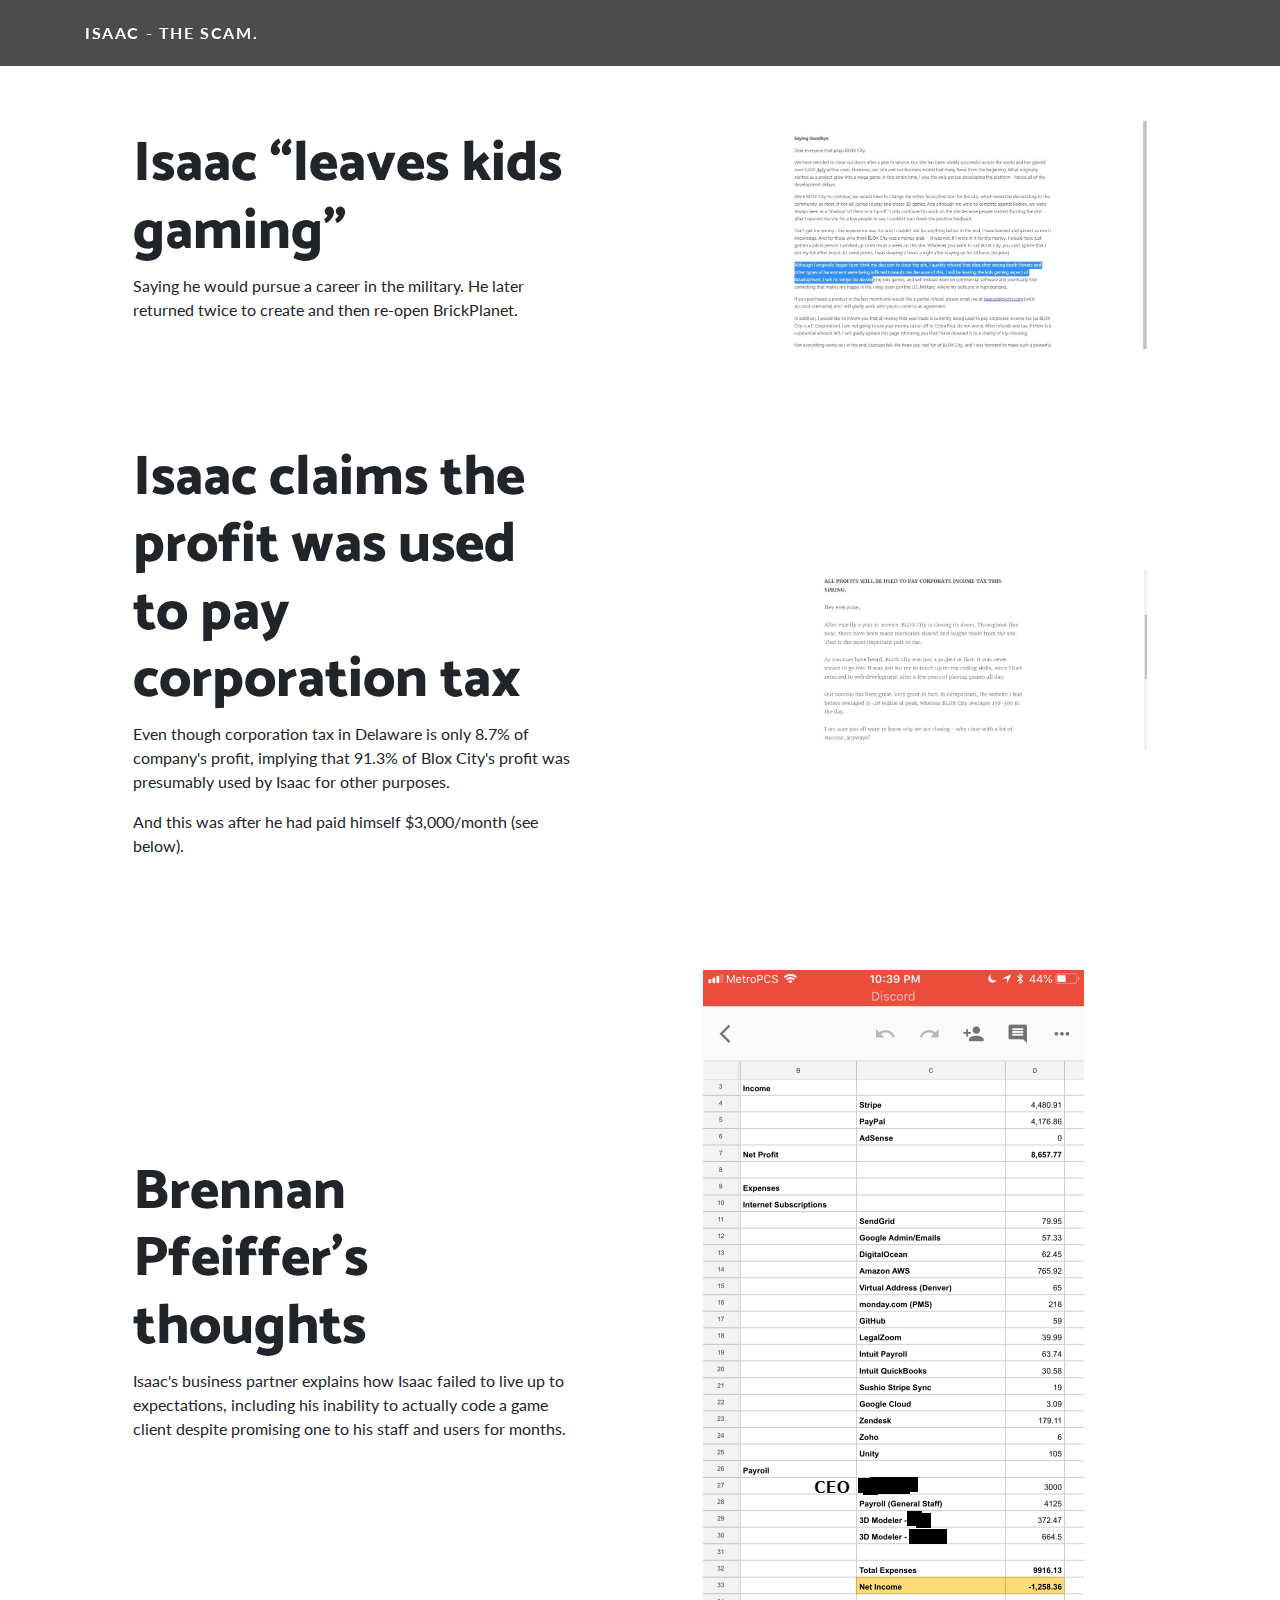
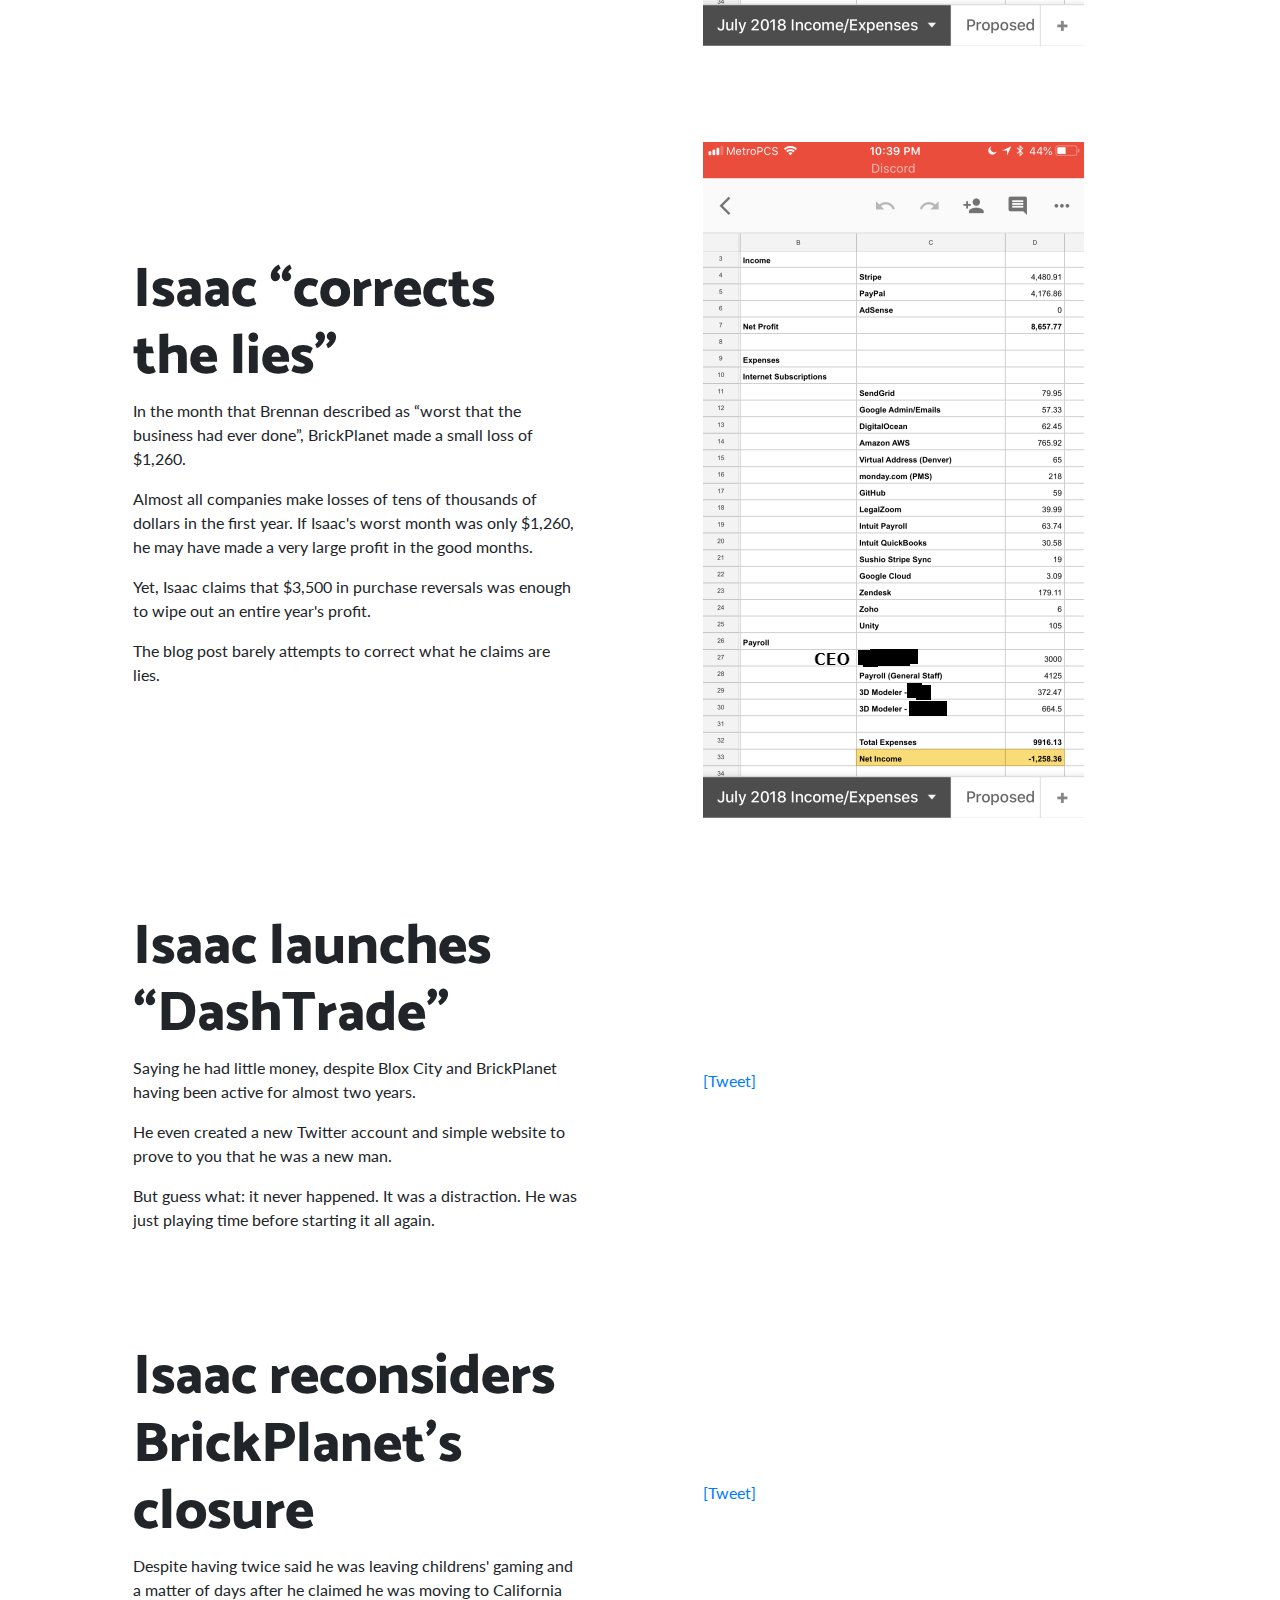
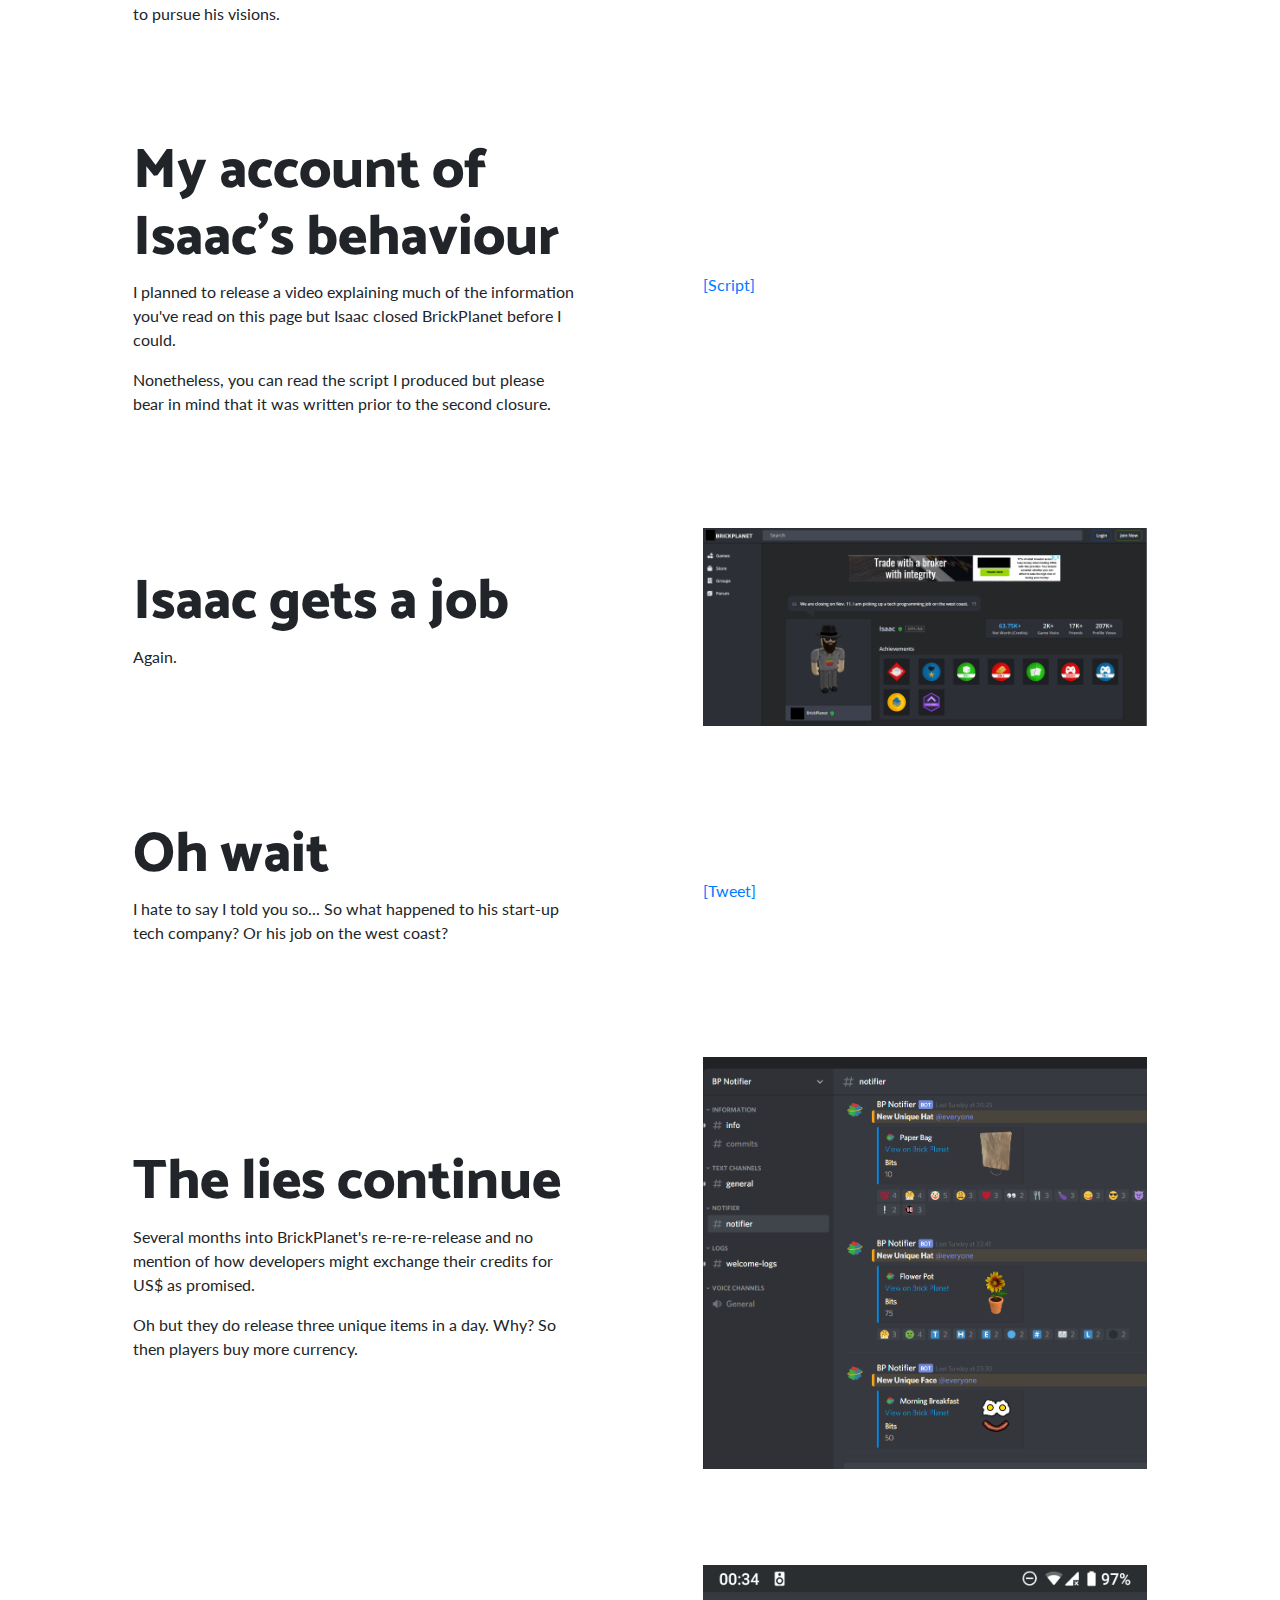
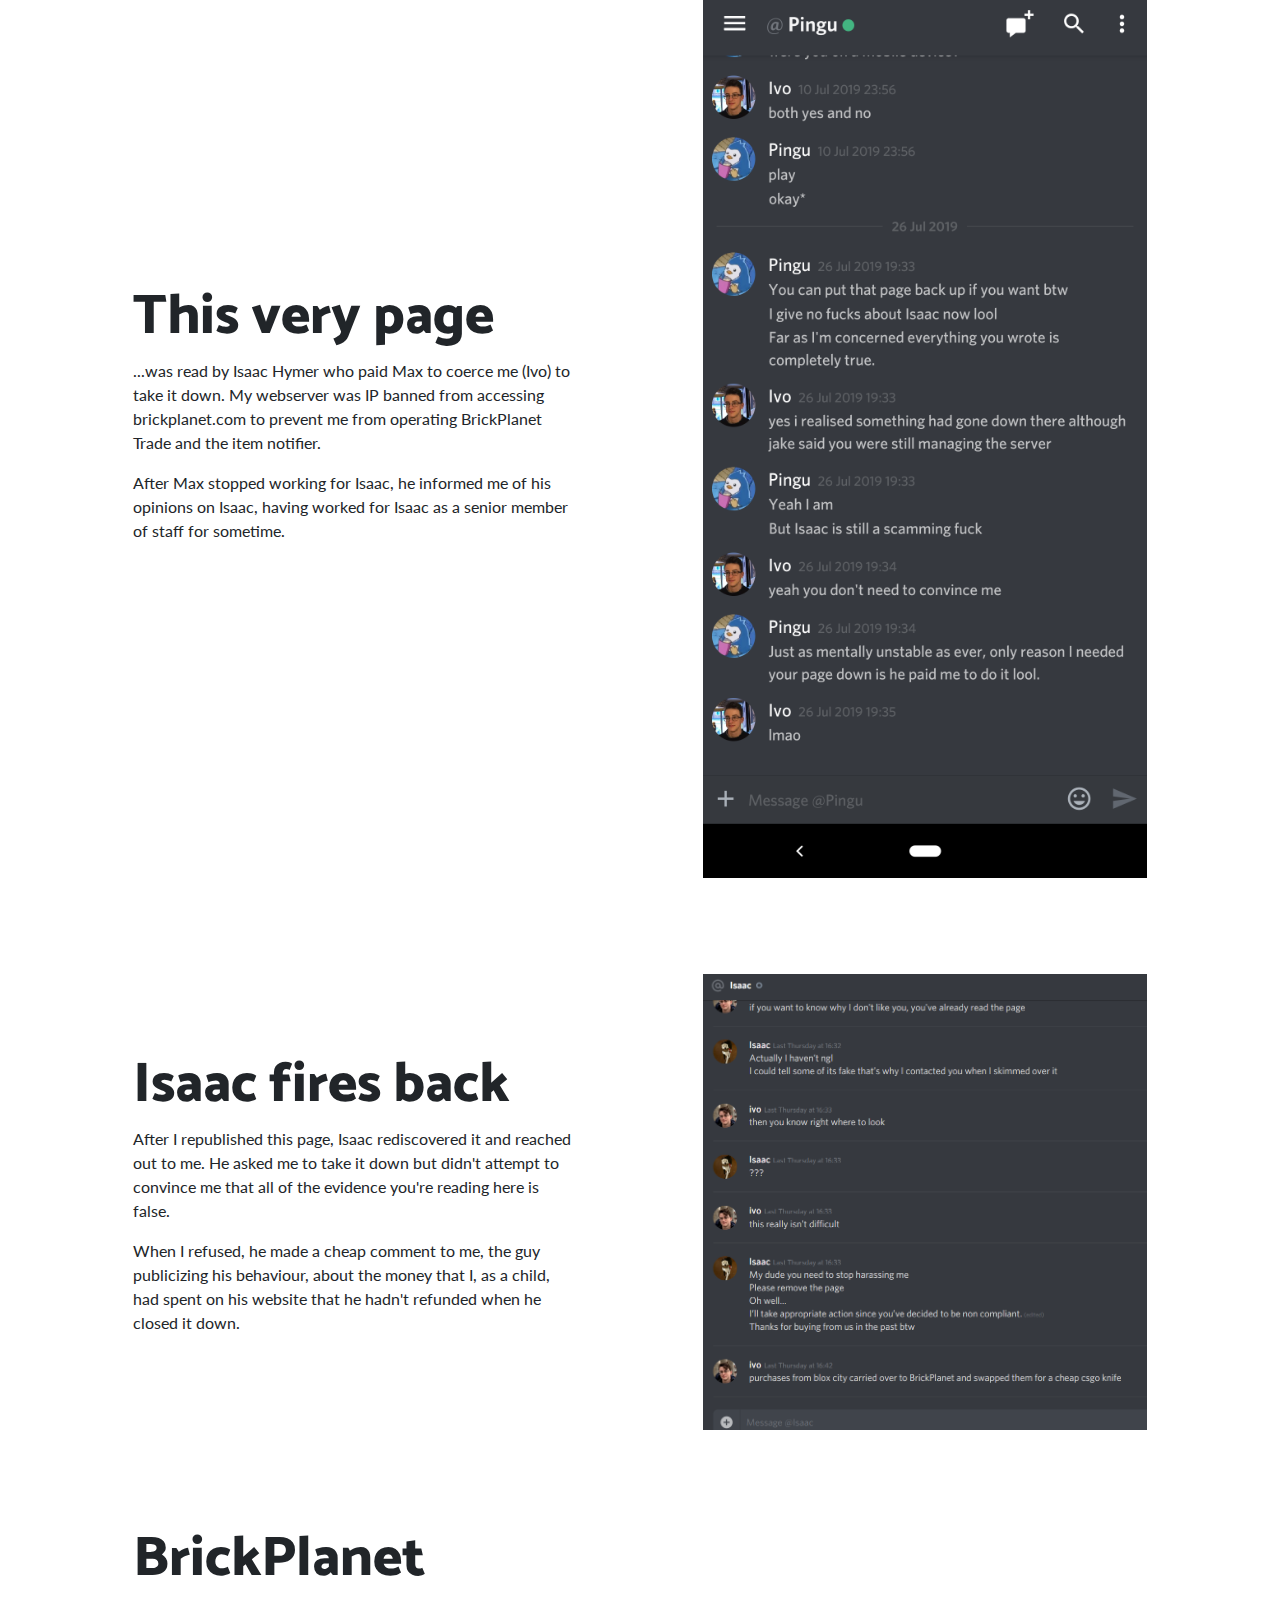
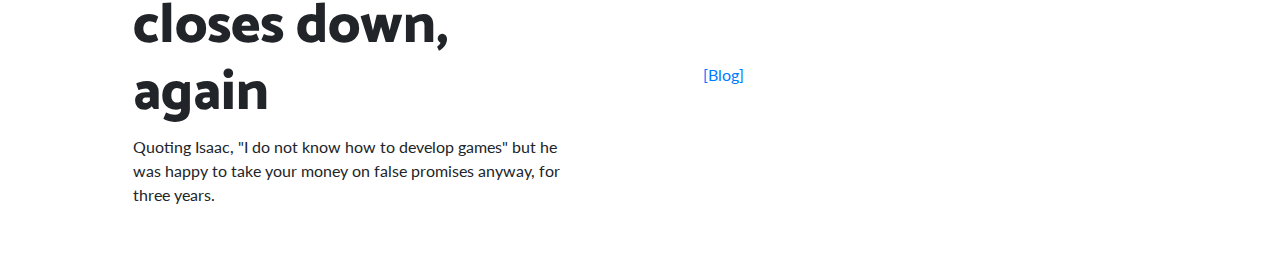
==== index.html @ a41103f8 "init" ====
<!DOCTYPE html>
<html lang="en">

  <head>

    <meta charset="utf-8">
    <meta name="viewport" content="width=device-width, initial-scale=1, shrink-to-fit=no">
    <meta name="description" content="">
    <meta name="author" content="">
    
    <meta name="description" content="Just some of the reasons why you shouldn't trust Isaac Hymer.">
    
    <meta name="og:site_name" content="Isaac Hymer">
    <meta name="og:title" content="The scam.">
    <meta name="og:image" content="https://pbs.twimg.com/media/DkL_S2eXsAEQaUM.png">
    <meta name="og:description" content="Just some of the reasons why you shouldn't trust Isaac Hymer.">
    
    <meta name="theme-color" content="#FFFFFF">

    <title>Isaac - the scam.</title>

    <!-- Bootstrap core CSS -->
    <link href="vendor/bootstrap/css/bootstrap.min.css" rel="stylesheet">

    <!-- Custom fonts for this template -->
    <link href="https://fonts.googleapis.com/css?family=Catamaran:100,200,300,400,500,600,700,800,900" rel="stylesheet">
    <link href="https://fonts.googleapis.com/css?family=Lato:100,100i,300,300i,400,400i,700,700i,900,900i" rel="stylesheet">

    <!-- Custom styles for this template -->
    <link href="css/one-page-wonder.min.css" rel="stylesheet">

  </head>

  <body>

    <!-- Navigation -->
    <nav class="navbar navbar-expand-lg navbar-dark navbar-custom fixed-top">
      <div class="container">
        <a class="navbar-brand" style="color:white">Isaac - the scam.</a>
        <button class="navbar-toggler" type="button" data-toggle="collapse" data-target="#navbarResponsive" aria-controls="navbarResponsive" aria-expanded="false" aria-label="Toggle navigation">
          <span class="navbar-toggler-icon"></span>
        </button>
        <div class="collapse navbar-collapse" id="navbarResponsive">
        </div>
      </div>
    </nav>

    <section>
      <div class="container">
        <div class="row align-items-center">
            <br><br><br>
        </div>
      </div>
      
      <div class="container">
        <div class="row align-items-center">
          <div class="col-lg-6 order-lg-2">
            <div class="p-5">
              <a target="_blank" href="images/isaacleavesgaming.jpg"><img class="img-fluid" src="images/isaacleavesgaming.jpg" alt=""></a>
            </div>
          </div>
          <div class="col-lg-6 order-lg-1">
            <div class="p-5">
              <h2 class="display-4">Isaac “leaves kids gaming”</h2>
              <p>Saying he would pursue a career in the military. He later returned twice to create and then re-open BrickPlanet.</p>
            </div>
          </div>
        </div>
      </div>
      
      <div class="container">
        <div class="row align-items-center">
          <div class="col-lg-6 order-lg-2">
            <div class="p-5">
              <a target="_blank" href="images/profitsgottotax.jpg"><img class="img-fluid" src="images/profitsgottotax.jpg" alt=""></a>
            </div>
          </div>
          <div class="col-lg-6 order-lg-1">
            <div class="p-5">
              <h2 class="display-4">Isaac claims the profit was used to pay corporation tax</h2>
		<p>Even though corporation tax in Delaware is only 8.7% of company's profit, implying that 91.3% of Blox City's profit was presumably used by Isaac for other purposes.</p>
		<p>And this was after he had paid himself $3,000/month (see below).</p>
            </div>
          </div>
        </div>
      </div>
      
      <div class="container">
        <div class="row align-items-center">
          <div class="col-lg-6 order-lg-2">
            <div class="p-5">
              <a target="_blank" href="brennanpfeifferthoughts.html"><img class="img-fluid" src="images/image1.png" alt=""></a>
            </div>
          </div>
          <div class="col-lg-6 order-lg-1">
            <div class="p-5">
              <h2 class="display-4">Brennan Pfeiffer's thoughts</h2>
              <p>Isaac's business partner explains how Isaac failed to live up to expectations, including his inability to actually code a game client despite promising one to his staff and users for months.</p>
            </div>
          </div>
        </div>
      </div>
      
      <div class="container">
        <div class="row align-items-center">
          <div class="col-lg-6 order-lg-2">
            <div class="p-5">
              <a target="_blank" href="resources/isaaccorrectslies.html"><img class="img-fluid" src="images/image1.png" alt=""></a>
            </div>
          </div>
          <div class="col-lg-6 order-lg-1">
            <div class="p-5">
              <h2 class="display-4">Isaac “corrects the lies”</h2>
              <p>In the month that Brennan described as “worst that the business had ever done”, BrickPlanet made a small loss of $1,260.</p>
              <p>Almost all companies make losses of tens of thousands of dollars in the first year. If Isaac's worst month was only $1,260, he may have made a very large profit in the good months.</p>
              <p>Yet, Isaac claims that $3,500 in purchase reversals was enough to wipe out an entire year's profit.</p>
              <p>The blog post barely attempts to correct what he claims are lies.</p>
            </div>
          </div>
        </div>
      </div>
      
      <div class="container">
        <div class="row align-items-center">
          <div class="col-lg-6 order-lg-2">
            <div class="p-5">
	      <a target="_blank" href="resources/isaactwitter.html">[Tweet]</a>
            </div>
          </div>
          <div class="col-lg-6 order-lg-1">
            <div class="p-5">
              <h2 class="display-4">Isaac launches “DashTrade”</h2>
              <p>Saying he had little money, despite Blox City and BrickPlanet having been active for almost two years.</p>
	      <p>He even created a new Twitter account and simple website to prove to you that he was a new man.</p>
	      <p>But guess what: it never happened. It was a distraction. He was just playing time before starting it all again.</p>
            </div>
          </div>
        </div>
      </div>
      
      <div class="container">
        <div class="row align-items-center">
          <div class="col-lg-6 order-lg-2">
            <div class="p-5">
	     <a target="_blank" href="resources/reconsideringbrickplanet.html">[Tweet]</a>
            </div>
          </div>
          <div class="col-lg-6 order-lg-1">
            <div class="p-5">
              <h2 class="display-4">Isaac reconsiders BrickPlanet's closure</h2>
              <p>Despite having twice said he was leaving childrens' gaming and a matter of days after he claimed he was moving to California to pursue his visions.</p>
            </div>
          </div>
        </div>
      </div>
      
      <div class="container">
        <div class="row align-items-center">
          <div class="col-lg-6 order-lg-2">
            <div class="p-5">
              <a target="_blank" href="resources/script.html">[Script]</a>
            </div>
          </div>
          <div class="col-lg-6 order-lg-1">
            <div class="p-5">
              <h2 class="display-4">My account of Isaac's behaviour</h2>
              <p>I planned to release a video explaining much of the information you've read on this page but Isaac closed BrickPlanet before I could.</p>
              <p>Nonetheless, you can read the script I produced but please bear in mind that it was written prior to the second closure.</p>
            </div>
          </div>
        </div>
      </div>
      
      <div class="container">
        <div class="row align-items-center">
          <div class="col-lg-6 order-lg-2">
            <div class="p-5">
              <a target="_blank" href="images/isaacgetsjob.png"><img class="img-fluid" src="images/isaacgetsjob.png" alt=""></a>
            </div>
          </div>
          <div class="col-lg-6 order-lg-1">
            <div class="p-5">
              <h2 class="display-4">Isaac gets a job</h2>
              <p>Again.</p>
            </div>
          </div>
        </div>
      </div>
      
      <div class="container">
        <div class="row align-items-center">
          <div class="col-lg-6 order-lg-2">
            <div class="p-5">
	      <a target="_blank" href="resources/newmasterplan.html">[Tweet]</a>
            </div>
          </div>
          <div class="col-lg-6 order-lg-1">
            <div class="p-5">
              <h2 class="display-4">Oh wait</h2>
              <p>I hate to say I told you so... So what happened to his start-up tech company? Or his job on the west coast? </p>
            </div>
          </div>
        </div>
      </div>
    </section>
      
	<div class="container">
	  <div class="row align-items-center">
		<div class="col-lg-6 order-lg-2">
		  <div class="p-5">
			<a target="_blank" href="http://web.archive.org/web/20190526171707/https://www.brickplanet.com/faq"><img class="img-fluid" src="images/threeuniques.png" alt=""></a>
		  </div>
		</div>
		<div class="col-lg-6 order-lg-1">
		  <div class="p-5">
			<h2 class="display-4">The lies continue</h2>
			<p>Several months into BrickPlanet's re-re-re-release and no mention of how developers might exchange their credits for US$ as promised.</p>
			<p>Oh but they do release three unique items in a day. Why? So then players buy more currency.</p>
		  </div>
		</div>
	  </div>
	</div>
  </section>
      
  <div class="container">
	<div class="row align-items-center">
	  <div class="col-lg-6 order-lg-2">
		<div class="p-5">
		  <a target="_blank" href="images/maxagrees.png"><img class="img-fluid" src="images/maxagrees.png" alt=""></a>
		</div>
	  </div>
	  <div class="col-lg-6 order-lg-1">
		<div class="p-5">
		  <h2 class="display-4">This very page</h2>
		  <p>...was read by Isaac Hymer who paid Max to coerce me (Ivo) to take it down. My webserver was IP banned from accessing brickplanet.com to prevent me from operating BrickPlanet Trade and the item notifier.</p>
		  <p>After Max stopped working for Isaac, he informed me of his opinions on Isaac, having worked for Isaac as a senior member of staff for sometime.</p>
		</div>
	  </div>
	</div>
  </div>
</section>
      
<div class="container">
  <div class="row align-items-center">
	<div class="col-lg-6 order-lg-2">
	  <div class="p-5">
		<a target="_blank" href="images/isaacsattempt.png"><img class="img-fluid" src="images/isaacsattempt.png" alt=""></a>
	  </div>
	</div>
	<div class="col-lg-6 order-lg-1">
	  <div class="p-5">
		<h2 class="display-4">Isaac fires back</h2>
		<p>After I republished this page, Isaac rediscovered it and reached out to me. He asked me to take it down but didn't attempt to convince me that all of the evidence you're reading here is false.</p>
		<p>When I refused, he made a cheap comment to me, the guy publicizing his behaviour, about the money that I, as a child, had spent on his website that he hadn't refunded when he closed it down.</p>
	  </div>
	</div>
  </div>
</div>
</section>
      
<div class="container">
  <div class="row align-items-center">
	<div class="col-lg-6 order-lg-2">
	  <div class="p-5">
		<a target="_blank" href="http://web.archive.org/web/20200229221734/https://blog.brickplanet.com/bp-closing/">[Blog]</a>
	  </div>
	</div>
	<div class="col-lg-6 order-lg-1">
	  <div class="p-5">
		<h2 class="display-4">BrickPlanet closes down, again</h2>
		<p>Quoting Isaac, "I do not know how to develop games" but he was happy to take your money on false promises anyway, for three years.</p>
	  </div>
	</div>
  </div>
</div>
</section>

    <!-- Bootstrap core JavaScript -->
    <script src="vendor/jquery/jquery.min.js"></script>
    <script src="vendor/bootstrap/js/bootstrap.bundle.min.js"></script>

  </body>

</html>
---- css/one-page-wonder.min.css ----
/*!
 * Start Bootstrap - One Page Wonder v5.0.0 (https://startbootstrap.com/template-overviews/one-page-wonder)
 * Copyright 2013-2018 Start Bootstrap
 * Licensed under MIT (https://github.com/BlackrockDigital/startbootstrap-one-page-wonder/blob/master/LICENSE)
 */body{font-family:Lato}h1,h2,h3,h4,h5,h6{font-family:Catamaran;font-weight:800!important}.btn-xl{text-transform:uppercase;padding:1.5rem 3rem;font-size:.9rem;font-weight:700;letter-spacing:.1rem}.bg-black{background-color:#000!important}.rounded-pill{border-radius:5rem}.navbar-custom{padding-top:1rem;padding-bottom:1rem;background-color:rgba(0,0,0,.7)}.navbar-custom .navbar-brand{text-transform:uppercase;font-size:1rem;letter-spacing:.1rem;font-weight:700}.navbar-custom .navbar-nav .nav-item .nav-link{text-transform:uppercase;font-size:.8rem;font-weight:700;letter-spacing:.1rem}header.masthead{position:relative;overflow:hidden;padding-top:calc(7rem + 72px);padding-bottom:7rem;background:-webkit-gradient(linear,left bottom,left top,from(#ff6a00),to(#ee0979));background:linear-gradient(0deg,#ff6a00 0,#ee0979 100%);background-repeat:no-repeat;background-position:center center;background-attachment:scroll;background-size:cover}header.masthead .masthead-content{z-index:1;position:relative}header.masthead .masthead-content .masthead-heading{font-size:4rem}header.masthead .masthead-content .masthead-subheading{font-size:2rem}header.masthead .bg-circle{z-index:0;position:absolute;border-radius:100%;background:-webkit-gradient(linear,left bottom,left top,from(#ee0979),to(#ff6a00));background:linear-gradient(0deg,#ee0979 0,#ff6a00 100%)}header.masthead .bg-circle-1{height:90rem;width:90rem;bottom:-55rem;left:-55rem}header.masthead .bg-circle-2{height:50rem;width:50rem;top:-25rem;right:-25rem}header.masthead .bg-circle-3{height:20rem;width:20rem;bottom:-10rem;right:5%}header.masthead .bg-circle-4{height:30rem;width:30rem;top:-5rem;right:35%}@media (min-width:992px){header.masthead{padding-top:calc(10rem + 55px);padding-bottom:10rem}header.masthead .masthead-content .masthead-heading{font-size:6rem}header.masthead .masthead-content .masthead-subheading{font-size:4rem}}.bg-primary{background-color:#ee0979!important}.btn-primary{background-color:#ee0979;border-color:#ee0979}.btn-primary:active,.btn-primary:focus,.btn-primary:hover{background-color:#bd0760!important;border-color:#bd0760!important}.btn-primary:focus{-webkit-box-shadow:0 0 0 .2rem rgba(238,9,121,.5);box-shadow:0 0 0 .2rem rgba(238,9,121,.5)}.btn-secondary{background-color:#ff6a00;border-color:#ff6a00}.btn-secondary:active,.btn-secondary:focus,.btn-secondary:hover{background-color:#c50!important;border-color:#c50!important}.btn-secondary:focus{-webkit-box-shadow:0 0 0 .2rem rgba(255,106,0,.5);box-shadow:0 0 0 .2rem rgba(255,106,0,.5)}
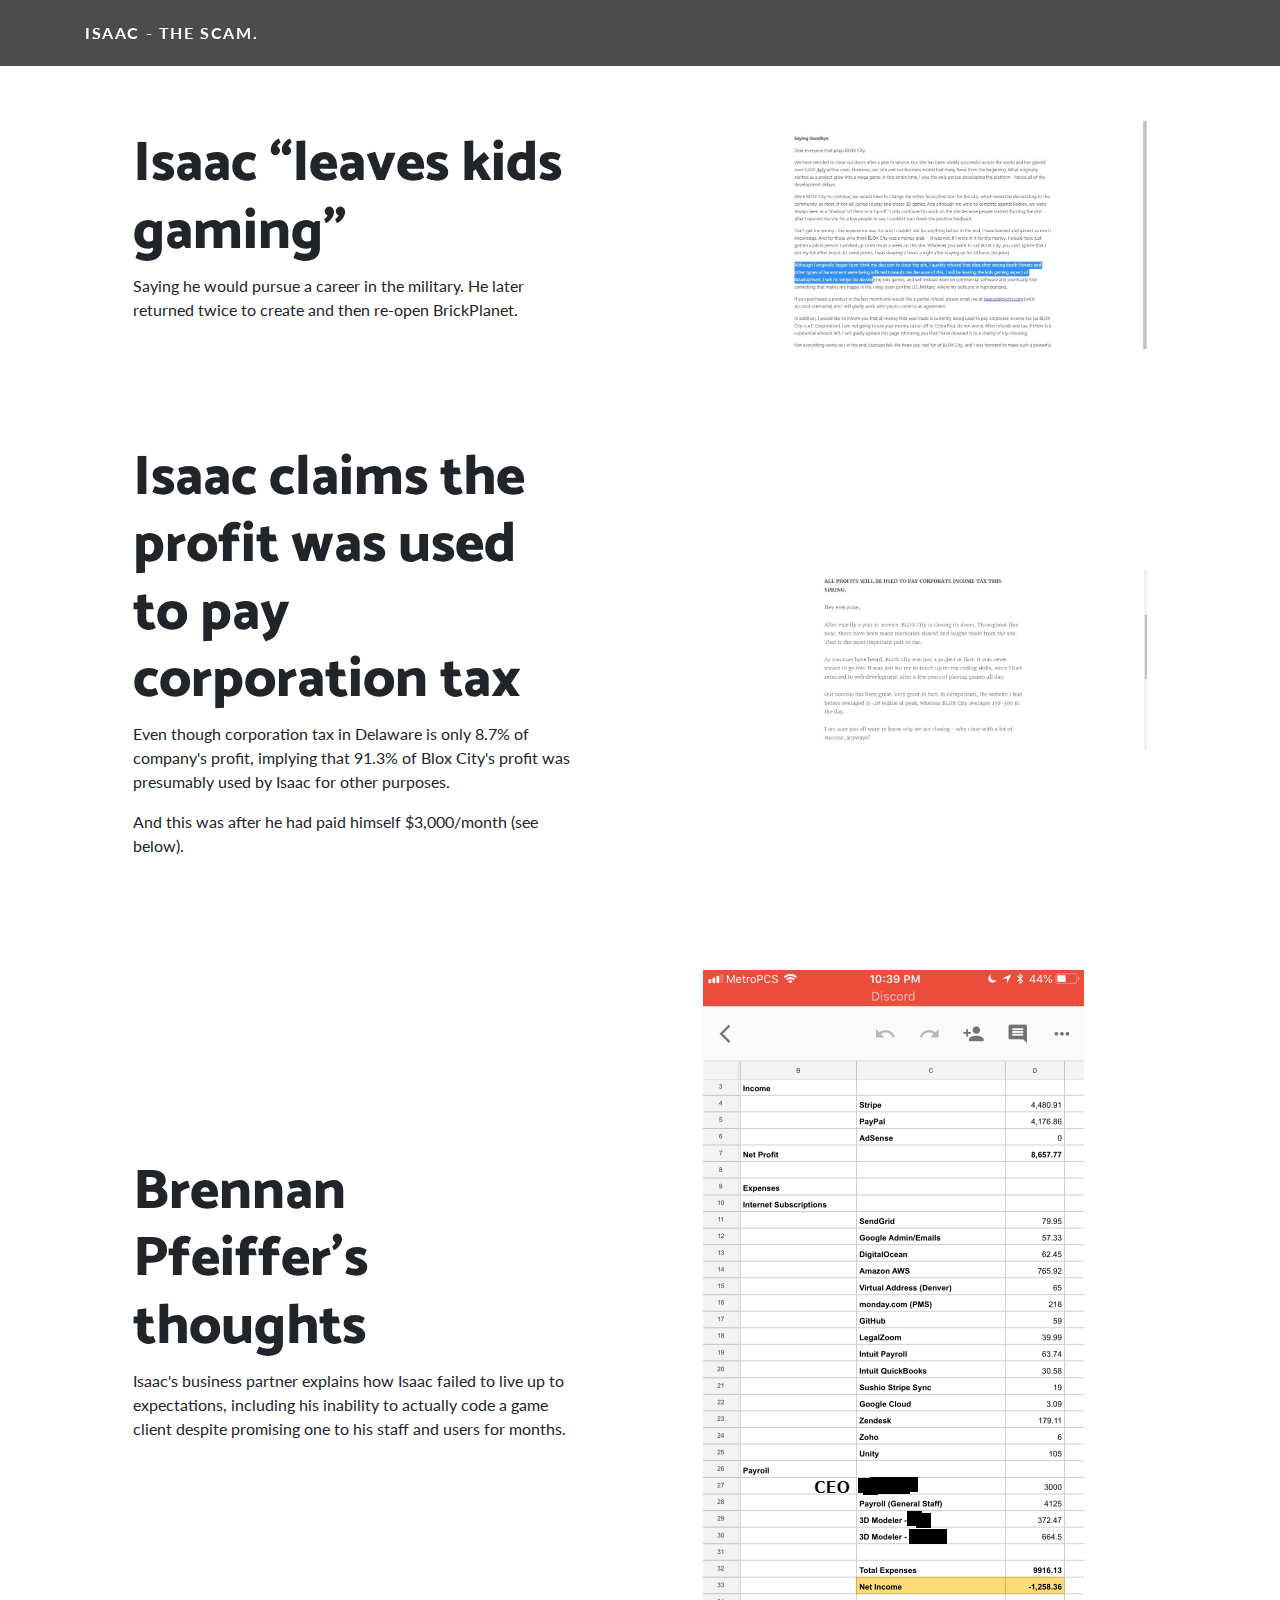
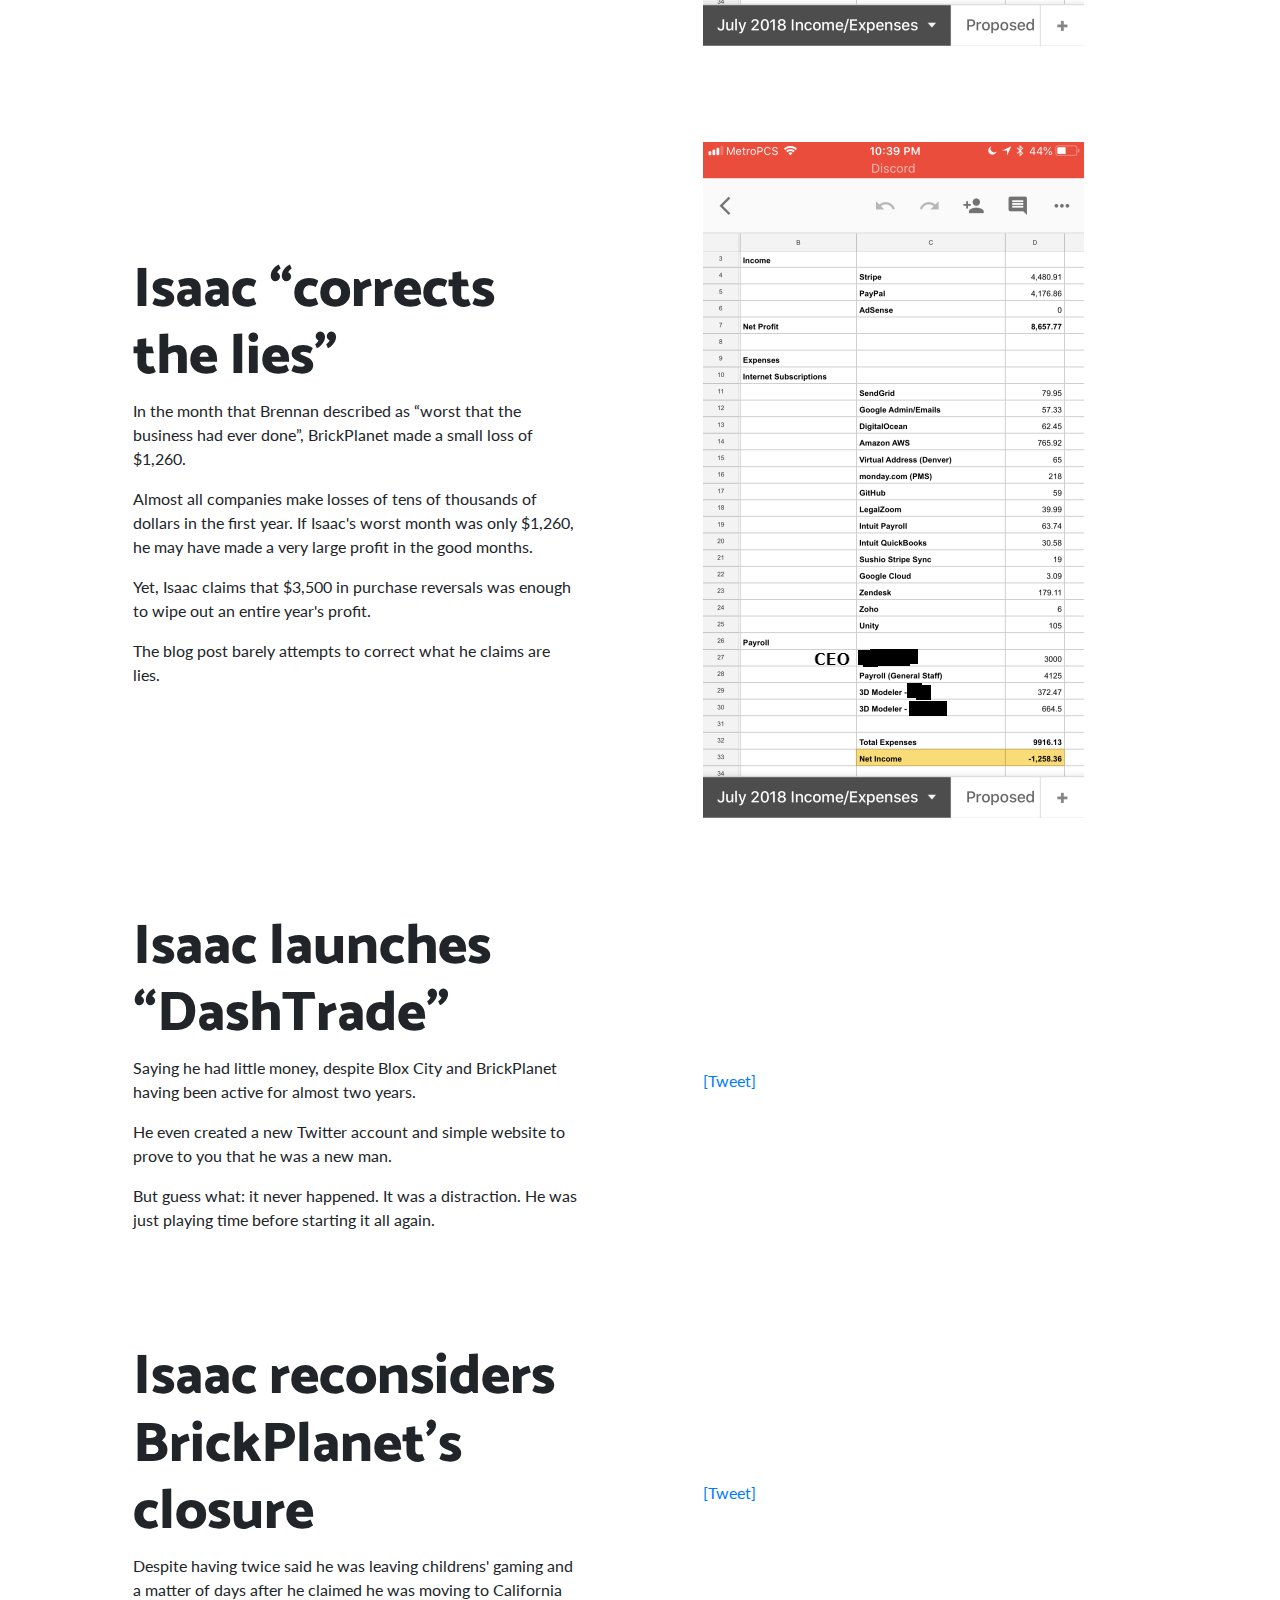
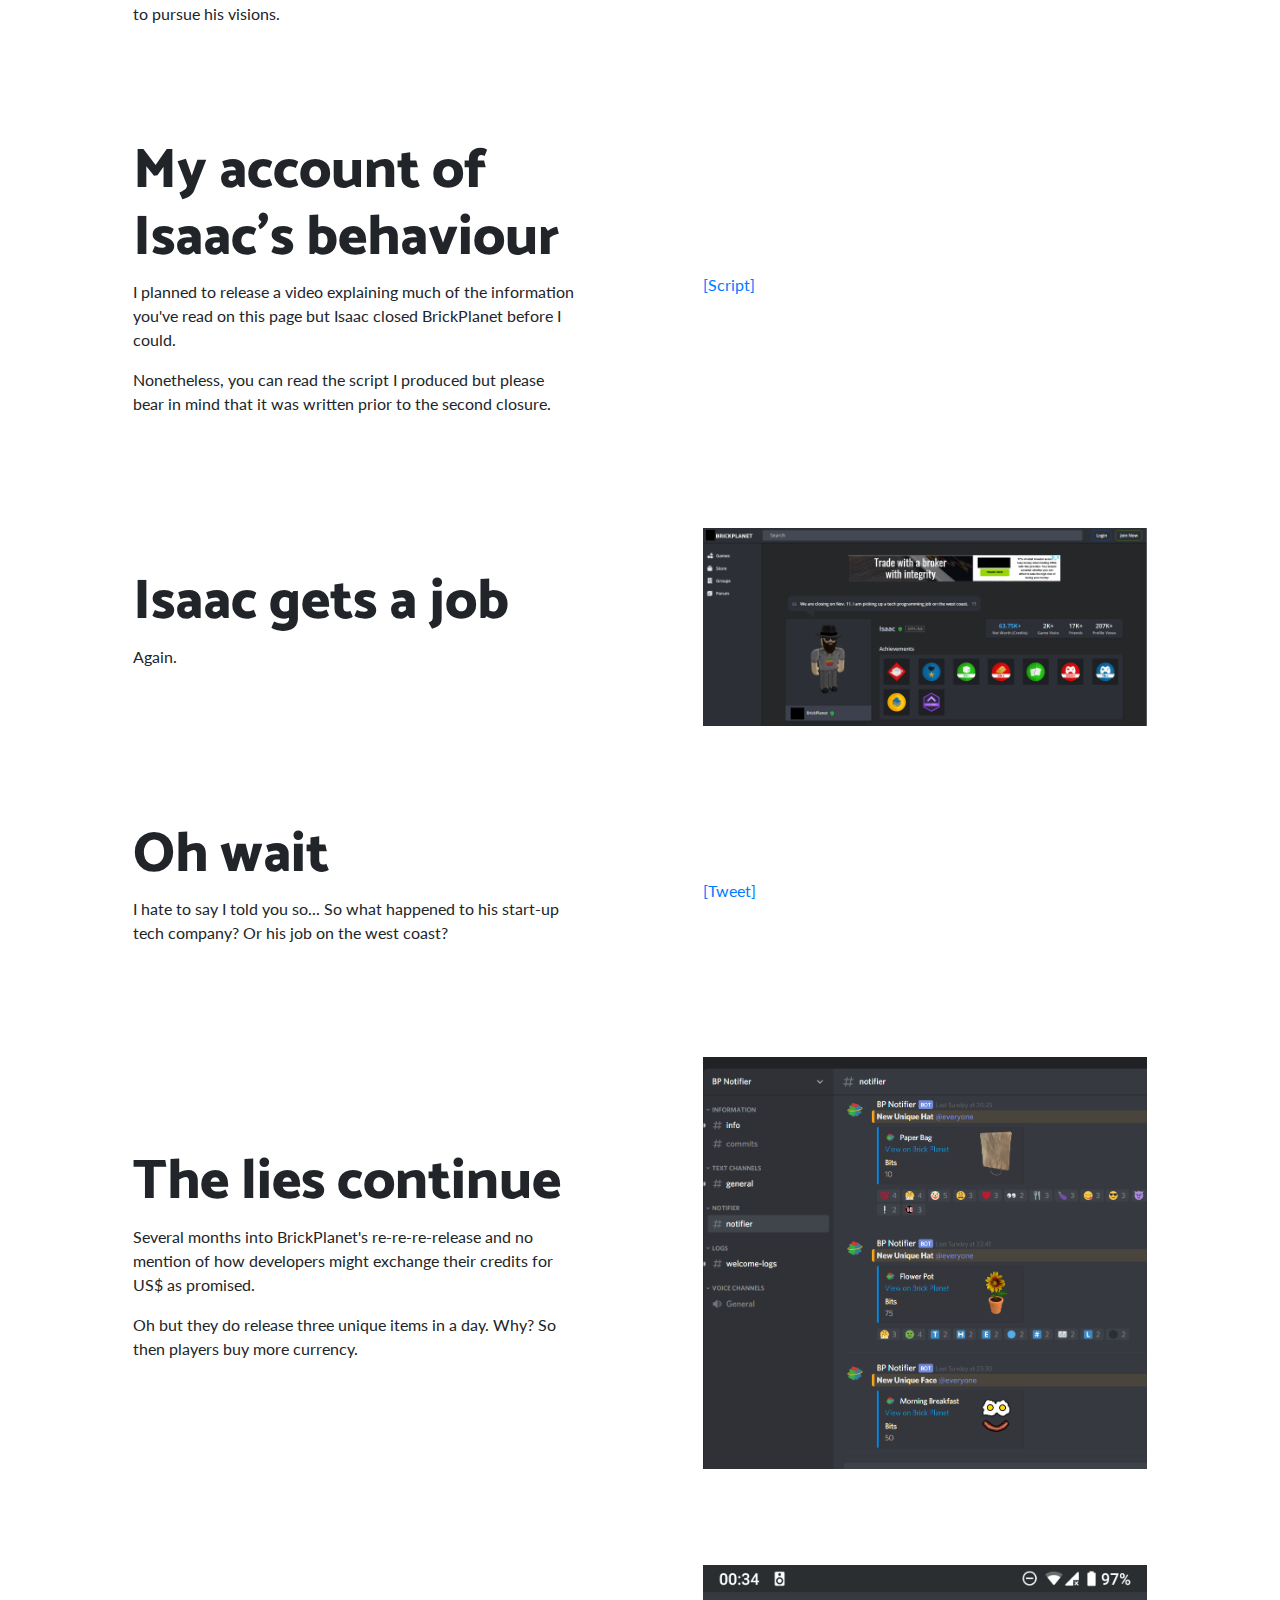
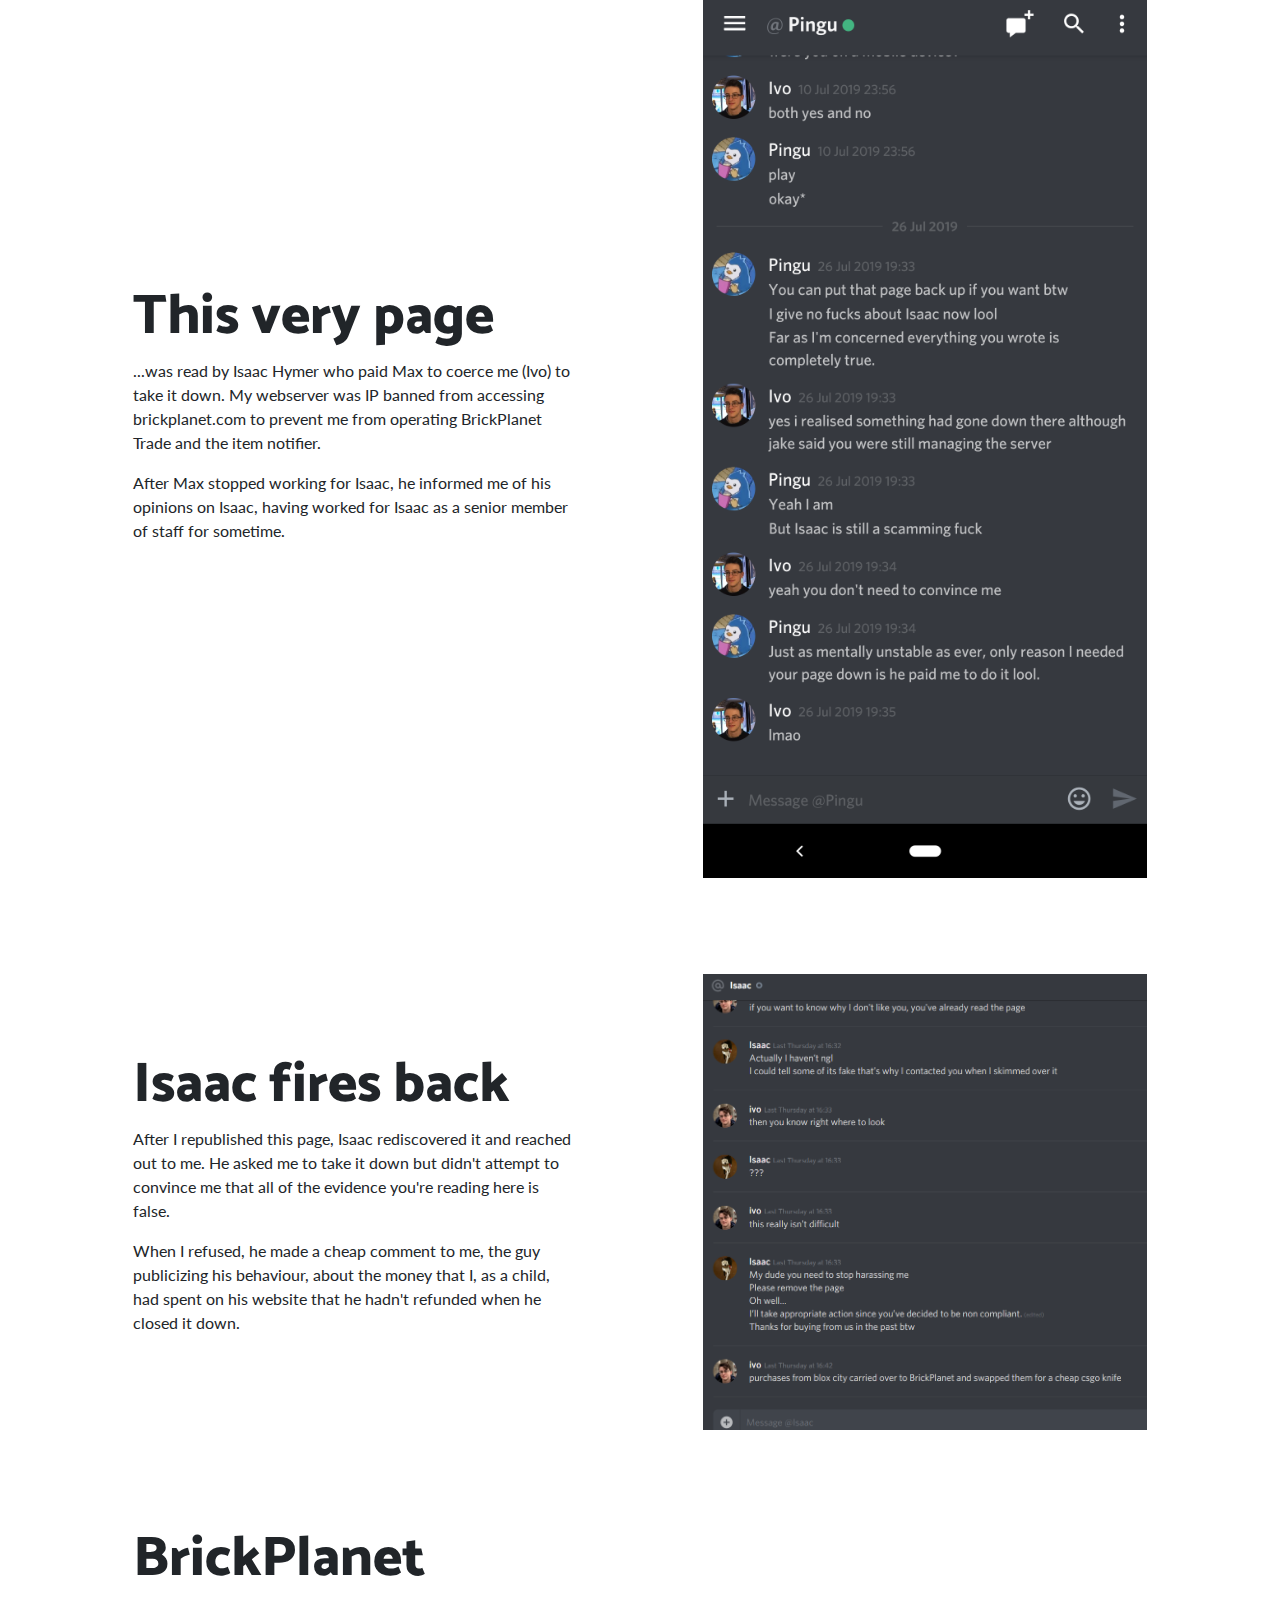
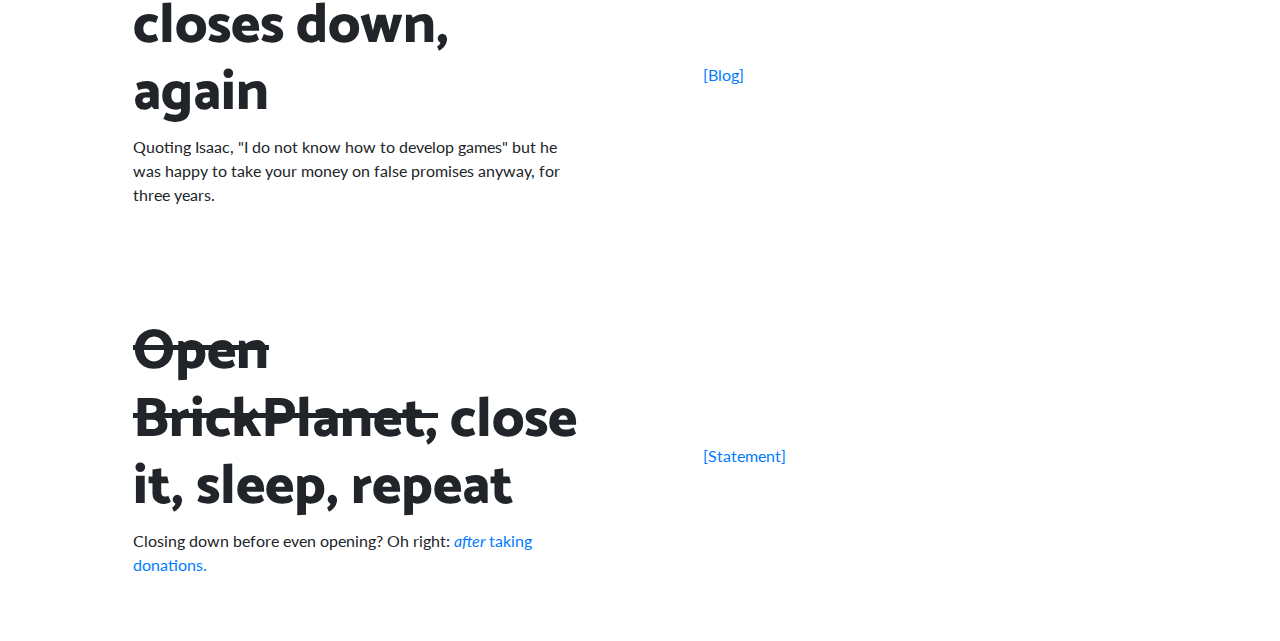
==== commit c5ff9a8b: "feb 6th 2022 update: closing v4" ====
--- a/index.html
+++ b/index.html
@@ -273,6 +273,23 @@
 	</div>
   </div>
 </div>
+
+      
+<div class="container">
+  <div class="row align-items-center">
+	<div class="col-lg-6 order-lg-2">
+	  <div class="p-5">
+		<a target="_blank" href="http://web.archive.org/web/20220206053359/https://www.brickplanet.com/">[Statement]</a>
+	  </div>
+	</div>
+	<div class="col-lg-6 order-lg-1">
+	  <div class="p-5">
+		<h2 class="display-4"><strike>Open BrickPlanet,</strike> close it, sleep, repeat</h2>
+		<p>Closing down before even opening? Oh right: <a target="_blank" href="http://web.archive.org/web/20211026193403/https://www.brickplanet.com/"><i>after</i> taking donations</i>.</p>
+	  </div>
+	</div>
+  </div>
+</div>
 </section>
 
     <!-- Bootstrap core JavaScript -->
